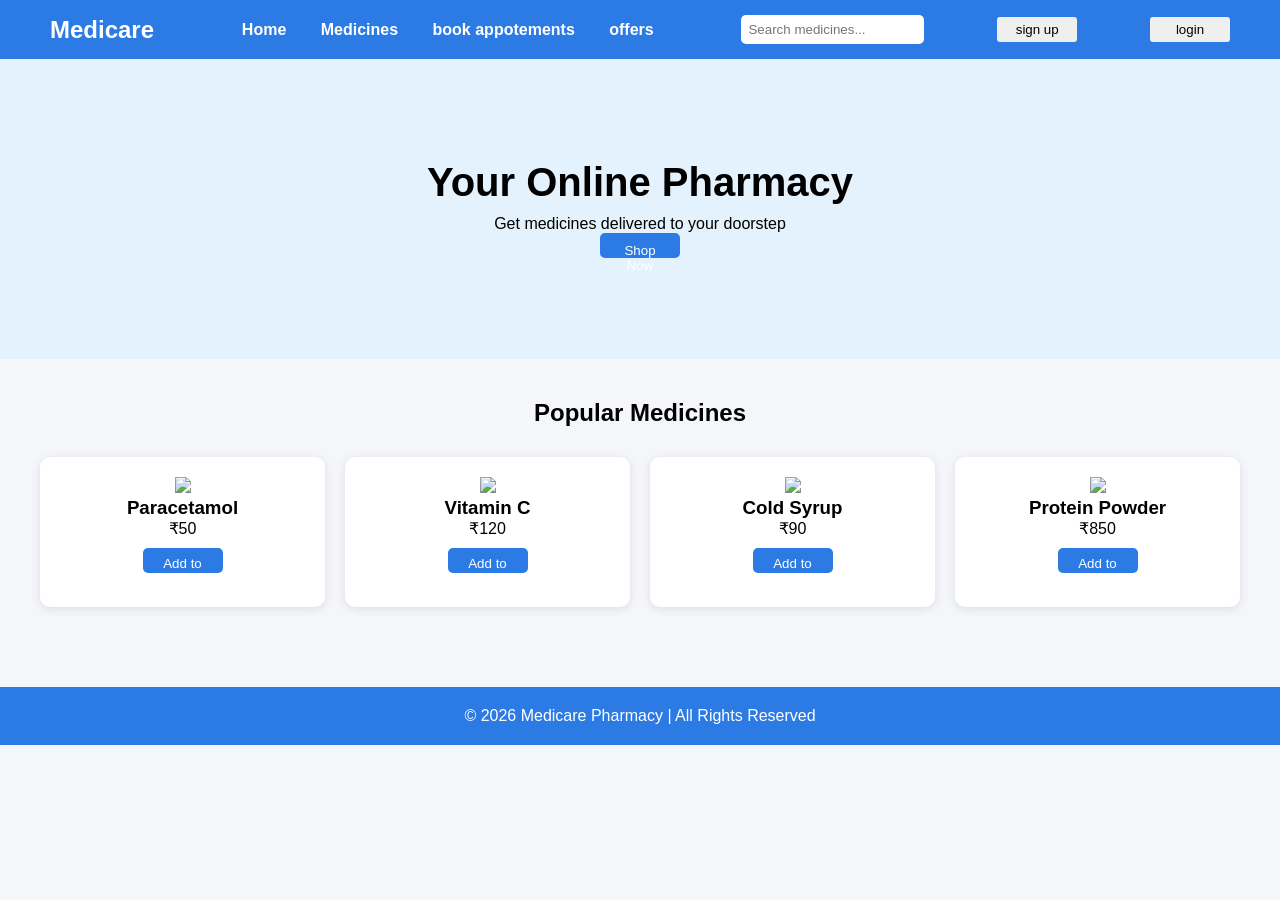
==== index.html @ 6862247c "uploed project" ====
<!doctype html>
<html lang="en">
  <head>
    <meta charset="UTF-8" />
    <meta name="viewport" content="width=device-width, initial-scale=1.0" />
    <title>Medicare - Online Pharmacy</title>
    <link rel="stylesheet" href="index.css" />
  </head>
  <body>
    <header>
      <div class="logo">Medicare</div>

      <nav>
        <a href="#">Home</a>
        <a href="#">Medicines</a>
        <a href="#">book appotements</a>
        <a href="#">offers</a>
      </nav>
      <input type="text" placeholder="Search medicines..." class="search" />
      <button class="sign-up">sign up</button>
      <button class="login-btn">login</button>
    </header>

    <section class="hero">
      <h1>Your Online Pharmacy</h1>
      <p>Get medicines delivered to your doorstep</p>
      <button>Shop Now</button>
    </section>

    <section class="products">
      <h2>Popular Medicines</h2>

      <div class="product-container">
        <div class="card">
          <img src="https://via.placeholder.com/150" />
          <h3>Paracetamol</h3>
          <p>₹50</p>
          <button>Add to Cart</button>
        </div>

        <div class="card">
          <img src="https://via.placeholder.com/150" />
          <h3>Vitamin C</h3>
          <p>₹120</p>
          <button>Add to Cart</button>
        </div>

        <div class="card">
          <img src="https://via.placeholder.com/150" />
          <h3>Cold Syrup</h3>
          <p>₹90</p>
          <button>Add to Cart</button>
        </div>

        <div class="card">
          <img src="https://via.placeholder.com/150" />
          <h3>Protein Powder</h3>
          <p>₹850</p>
          <button>Add to Cart</button>
        </div>
      </div>
    </section>

    <footer>
      <p>© 2026 Medicare Pharmacy | All Rights Reserved</p>
    </footer>
  </body>
</html>
---- index.css ----
* {
  margin: 0;
  padding: 0;
  box-sizing: border-box;
  font-family:
    "Trebuchet MS", "Lucida Sans Unicode", "Lucida Grande", "Lucida Sans",
    Arial, sans-serif;
}

body {
  background: #f4f6f9;
}

header {
  display: flex;
  justify-content: space-between;
  align-items: center;
  padding: 15px 50px;
  background: #2c7be5;
  color: white;
}

.logo {
  font-size: 24px;
  font-weight: bold;
}

nav a {
  margin: 0 15px;
  text-decoration: none;
  color: white;
  font-weight: bold;
}

button {
  height: 25px;
  width: 80px;
  border: none;
  outline: none;
  border-radius: 3px;
}
.search {
  padding: 7px;
  border: none;
  border-radius: 5px;
}

.hero {
  height: 300px;
  background: #e3f2fd;
  display: flex;
  flex-direction: column;
  justify-content: center;
  align-items: center;
  text-align: center;
}

.hero h1 {
  font-size: 40px;
  margin-bottom: 10px;
}

.hero button {
  padding: 10px 20px;
  background: #2c7be5;
  border: none;
  color: white;
  border-radius: 5px;
  cursor: pointer;
}

.products {
  padding: 40px;
  text-align: center;
}

.product-container {
  display: grid;
  grid-template-columns: repeat(auto-fit, minmax(200px, 1fr));
  gap: 20px;
  margin-top: 30px;
}

.card {
  background: white;
  padding: 20px;
  border-radius: 10px;
  box-shadow: 0 2px 10px rgba(0, 0, 0, 0.1);
}

.card img {
  width: 100%;
}

.card button {
  margin-top: 10px;
  padding: 8px 15px;
  background: #2c7be5;
  border: none;
  color: white;
  border-radius: 5px;
  cursor: pointer;
}

footer {
  text-align: center;
  padding: 20px;
  background: #2c7be5;
  color: white;
  margin-top: 40px;
}
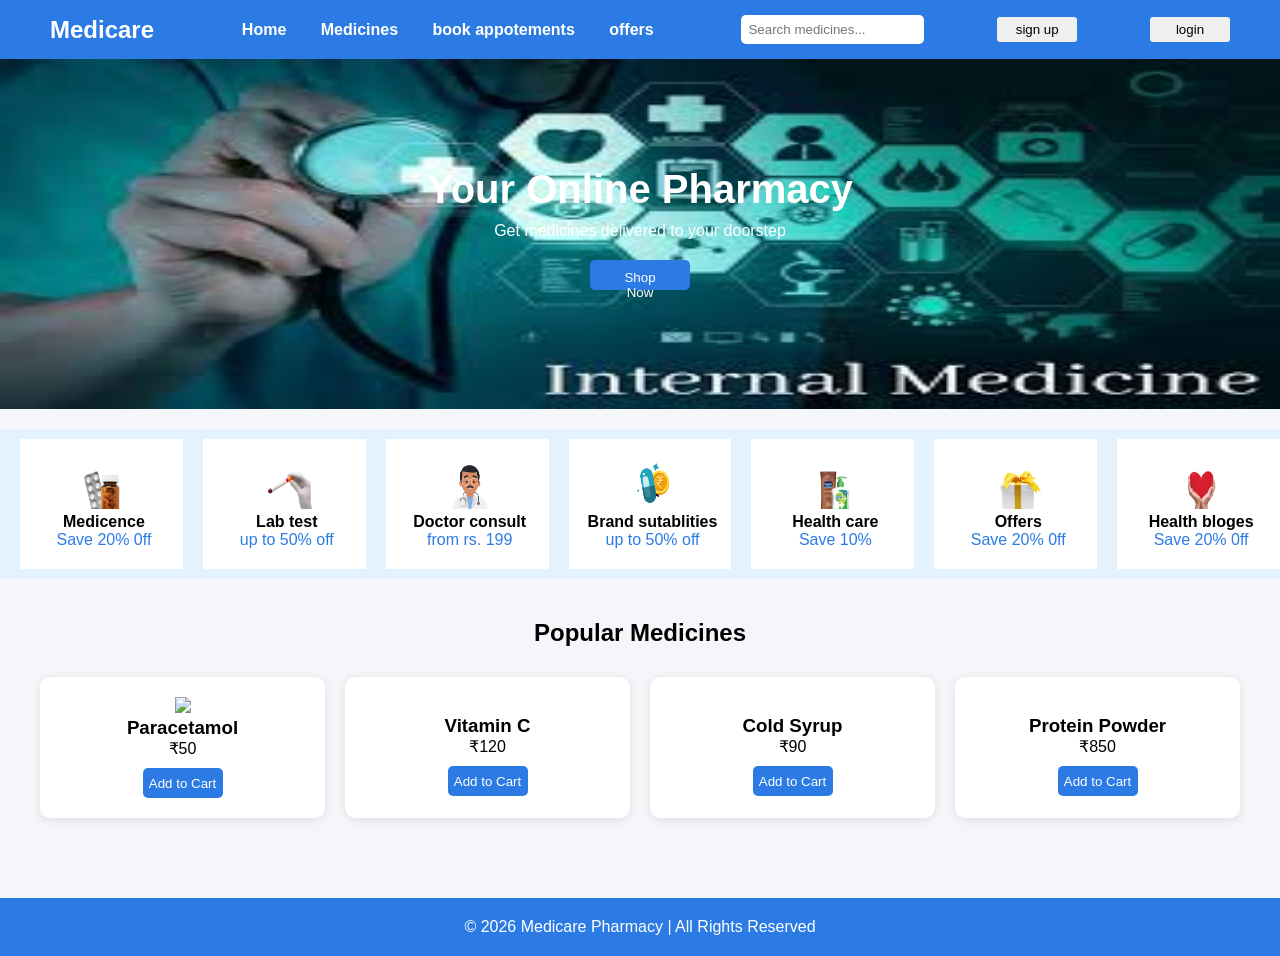
==== commit 096ec12a: "code write" ====
--- a/index.html
+++ b/index.html
@@ -22,9 +22,92 @@
     </header>
 
     <section class="hero">
-      <h1>Your Online Pharmacy</h1>
-      <p>Get medicines delivered to your doorstep</p>
-      <button>Shop Now</button>
+      <img class="hero-image" src="images/images medicene.jpg" alt="" />
+      <div class="hero-content">
+        <h1>Your Online Pharmacy</h1>
+        <p>Get medicines delivered to your doorstep</p>
+        <button class="Shop-now">Shop Now</button>
+      </div>
+    </section>
+
+    <section class="main-content">
+      <div class="main-content-box">
+        <div>
+          <img
+            class="main-content-box-image"
+            src="images/medicene.webp"
+            alt="Medicence"
+          />
+        </div>
+        <h4>Medicence</h4>
+        <span>Save 20% 0ff </span>
+      </div>
+      <div class="main-content-box">
+        <div>
+          <img
+            class="main-content-box-image"
+            src="images/labtest.webp"
+            alt="ab test"
+          />
+        </div>
+        <h4>Lab test</h4>
+        <span>up to 50% off </span>
+      </div>
+      <div class="main-content-box">
+        <div>
+          <img
+            class="main-content-box-image"
+            src="images/Doctore consult image.webp"
+            alt=""
+          />
+        </div>
+        <h4>Doctor consult</h4>
+        <span>from rs. 199 </span>
+      </div>
+      <div class="main-content-box">
+        <div>
+          <img
+            class="main-content-box-image"
+            src="images/Brand sutiblites.png"
+            alt=""
+          />
+        </div>
+        <h4>Brand sutablities</h4>
+        <span>up to 50% off </span>
+      </div>
+      <div class="main-content-box">
+        <div>
+          <img
+            class="main-content-box-image"
+            src="images/healthcare image.webp"
+            alt=""
+          />
+        </div>
+        <h4>Health care</h4>
+        <span>Save 10% </span>
+      </div>
+      <div class="main-content-box">
+        <div>
+          <img
+            class="main-content-box-image"
+            src="images/offer imag.webp"
+            alt=""
+          />
+        </div>
+        <h4>Offers</h4>
+        <span>Save 20% 0ff </span>
+      </div>
+      <div class="main-content-box">
+        <div>
+          <img
+            class="main-content-box-image"
+            src="images/health_blogs.webp"
+            alt=""
+          />
+        </div>
+        <h4>Health bloges</h4>
+        <span>Save 20% 0ff </span>
+      </div>
     </section>
 
     <section class="products">
@@ -35,28 +118,28 @@
           <img src="https://via.placeholder.com/150" />
           <h3>Paracetamol</h3>
           <p>₹50</p>
-          <button>Add to Cart</button>
+          <button class="card-btn">Add to Cart</button>
         </div>
 
         <div class="card">
-          <img src="https://via.placeholder.com/150" />
+          <img src="" />
           <h3>Vitamin C</h3>
           <p>₹120</p>
-          <button>Add to Cart</button>
+          <button class="card-btn">Add to Cart</button>
         </div>
 
         <div class="card">
-          <img src="https://via.placeholder.com/150" />
+          <img src="" />
           <h3>Cold Syrup</h3>
           <p>₹90</p>
-          <button>Add to Cart</button>
+          <button class="card-btn">Add to Cart</button>
         </div>
 
         <div class="card">
-          <img src="https://via.placeholder.com/150" />
+          <img src="" />
           <h3>Protein Powder</h3>
           <p>₹850</p>
-          <button>Add to Cart</button>
+          <button class="card-btn">Add to Cart</button>
         </div>
       </div>
     </section>
--- a/index.css
+++ b/index.css
@@ -20,6 +20,14 @@
   color: white;
 }
 
+.Shop-now {
+  height: 30px;
+  width: 100px;
+  border: none;
+  outline: none;
+  border-radius: 3px;
+  margin-top: 20px;
+}
 .logo {
   font-size: 24px;
   font-weight: bold;
@@ -45,14 +53,54 @@
   border-radius: 5px;
 }
 
+.main-content {
+  height: 150px;
+  background: #e3f2fd;
+  margin-top: 20px;
+  display: flex;
+  flex-direction: row;
+  justify-content: center;
+  align-items: center;
+  text-align: center;
+}
+.main-content-box {
+  height: 130px;
+  width: 200px;
+  margin-left: 20px;
+  background-color: #ffffff;
+  padding-left: 5px;
+  text-align: center;
+  padding-top: 20px;
+}
+span {
+  color: #2c7be5;
+}
+.main-content-box:hover {
+  box-shadow: 2px 2px 2px rgb(175, 175, 175);
+}
+.main-content-box-image {
+  height: 50px;
+  width: 50px;
+  background-size: cover;
+}
 .hero {
-  height: 300px;
   background: #e3f2fd;
   display: flex;
   flex-direction: column;
   justify-content: center;
   align-items: center;
   text-align: center;
+  background-size: cover;
+  height: 350px;
+  color: #ffff;
+}
+.hero-content {
+  position: absolute;
+  z-index: +1;
+}
+.hero-image {
+  height: 350px;
+  width: 100%;
 }
 
 .hero h1 {
@@ -92,9 +140,10 @@
   width: 100%;
 }
 
-.card button {
+.card-btn {
   margin-top: 10px;
-  padding: 8px 15px;
+  height: 30px;
+  width: 80px;
   background: #2c7be5;
   border: none;
   color: white;
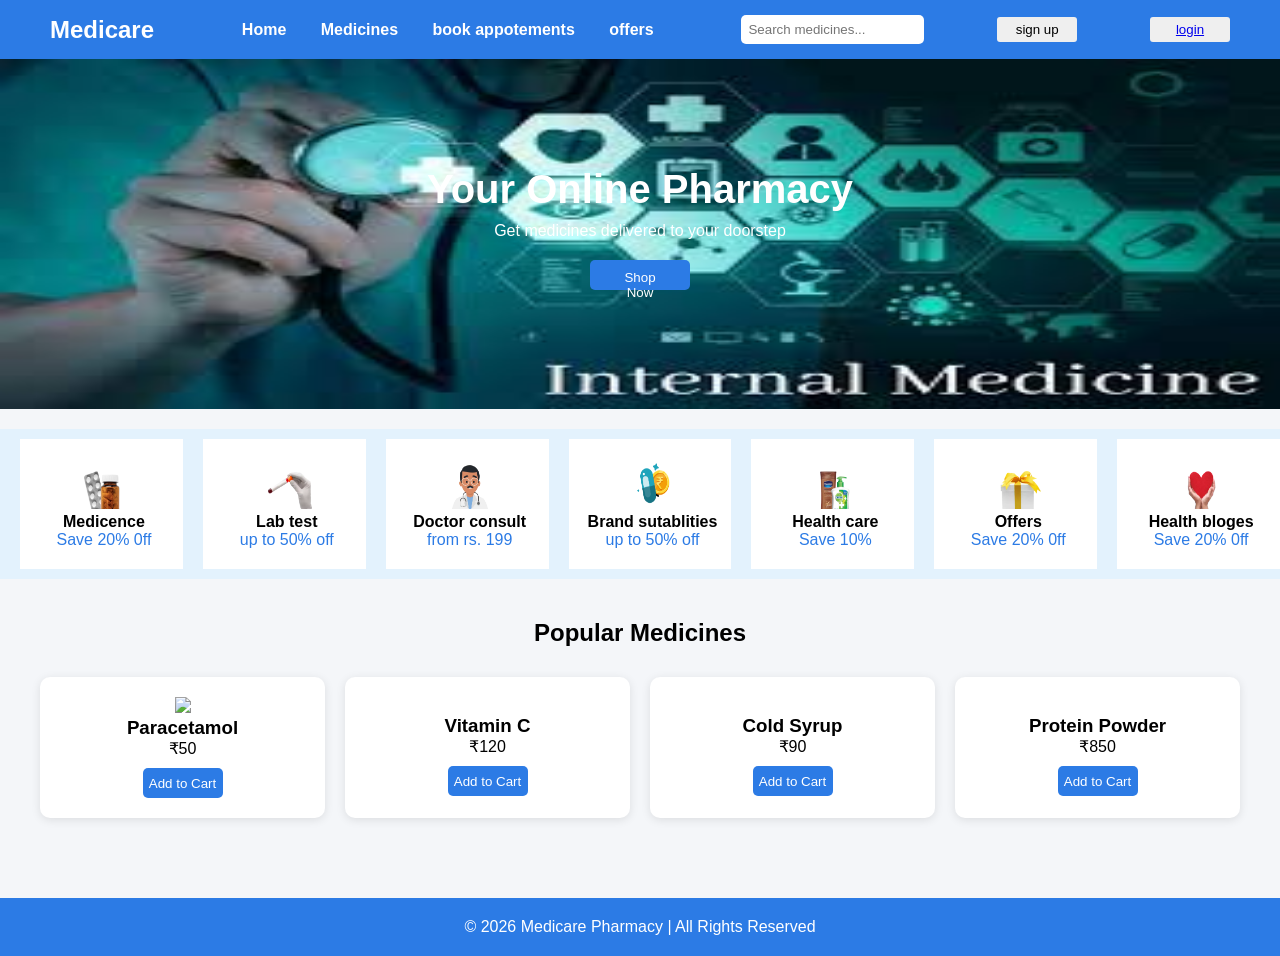
==== commit 6afddde0: "add page link" ====
--- a/index.html
+++ b/index.html
@@ -12,13 +12,17 @@
 
       <nav>
         <a href="#">Home</a>
-        <a href="#">Medicines</a>
+        <a href="./Medicines/Medicines.html">Medicines</a>
         <a href="#">book appotements</a>
         <a href="#">offers</a>
       </nav>
       <input type="text" placeholder="Search medicines..." class="search" />
-      <button class="sign-up">sign up</button>
-      <button class="login-btn">login</button>
+      <button class="sign-up">
+        <a href="./Signup-page/sign-up.html"></a>sign up
+      </button>
+      <button class="login-btn">
+        <a href="./Login-page/login.html">login</a>
+      </button>
     </header>
 
     <section class="hero">
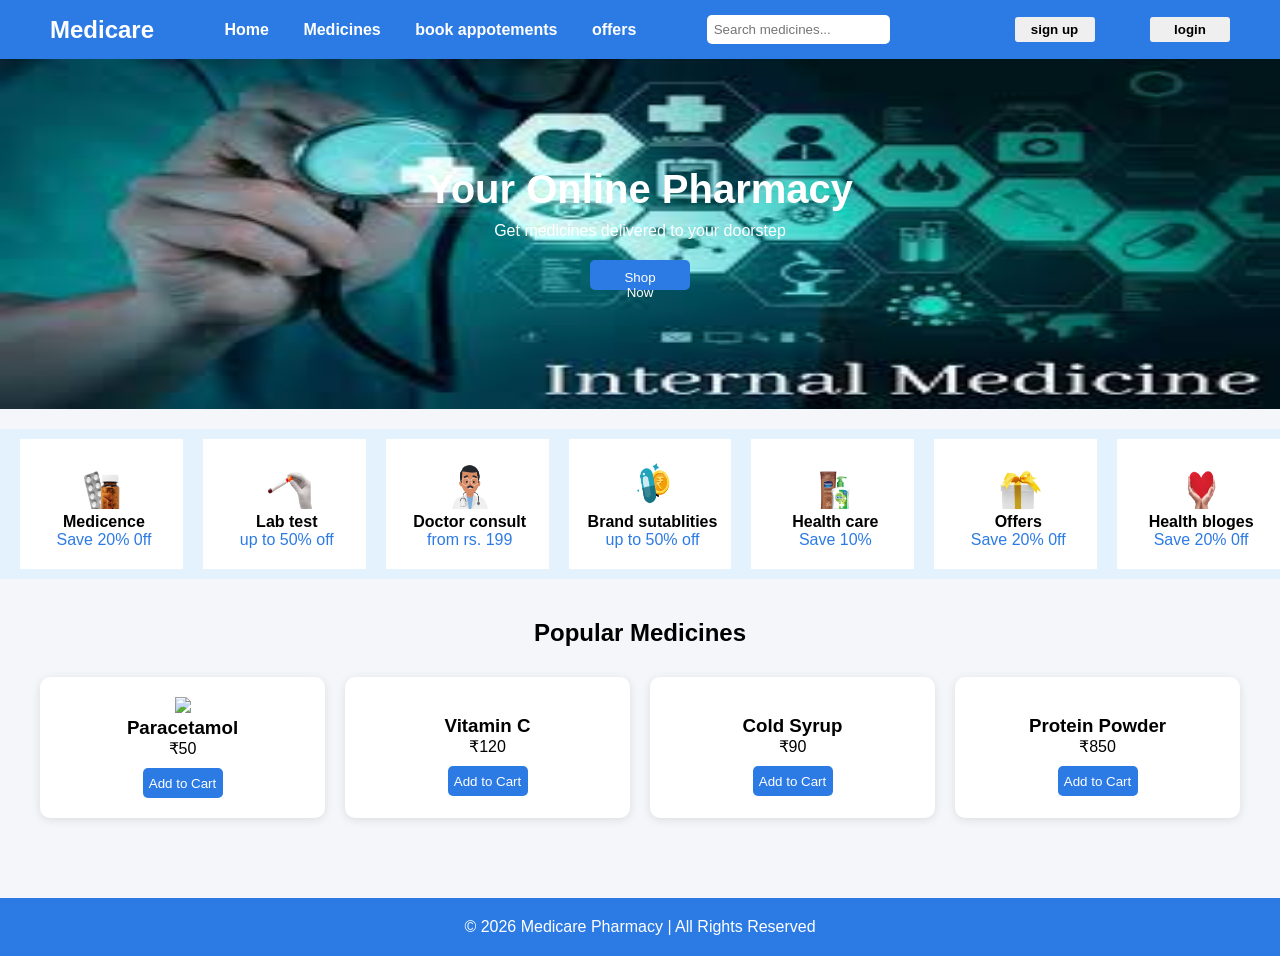
==== commit c6befe4a: "sign up page add" ====
--- a/index.html
+++ b/index.html
@@ -16,9 +16,9 @@
         <a href="#">book appotements</a>
         <a href="#">offers</a>
       </nav>
-      <input type="text" placeholder="Search medicines..." class="search" />
+      <input type="text" placeholder="Search medicines..." class="search"><div class="search"></div></input>
       <button class="sign-up">
-        <a href="./Signup-page/sign-up.html"></a>sign up
+        <a href="./Signup-page/sign-up.html">sign up</a>
       </button>
       <button class="login-btn">
         <a href="./Login-page/login.html">login</a>
--- a/index.css
+++ b/index.css
@@ -139,7 +139,11 @@
 .card img {
   width: 100%;
 }
-
+a {
+  text-decoration: none;
+  color: black;
+  font-weight: 900;
+}
 .card-btn {
   margin-top: 10px;
   height: 30px;
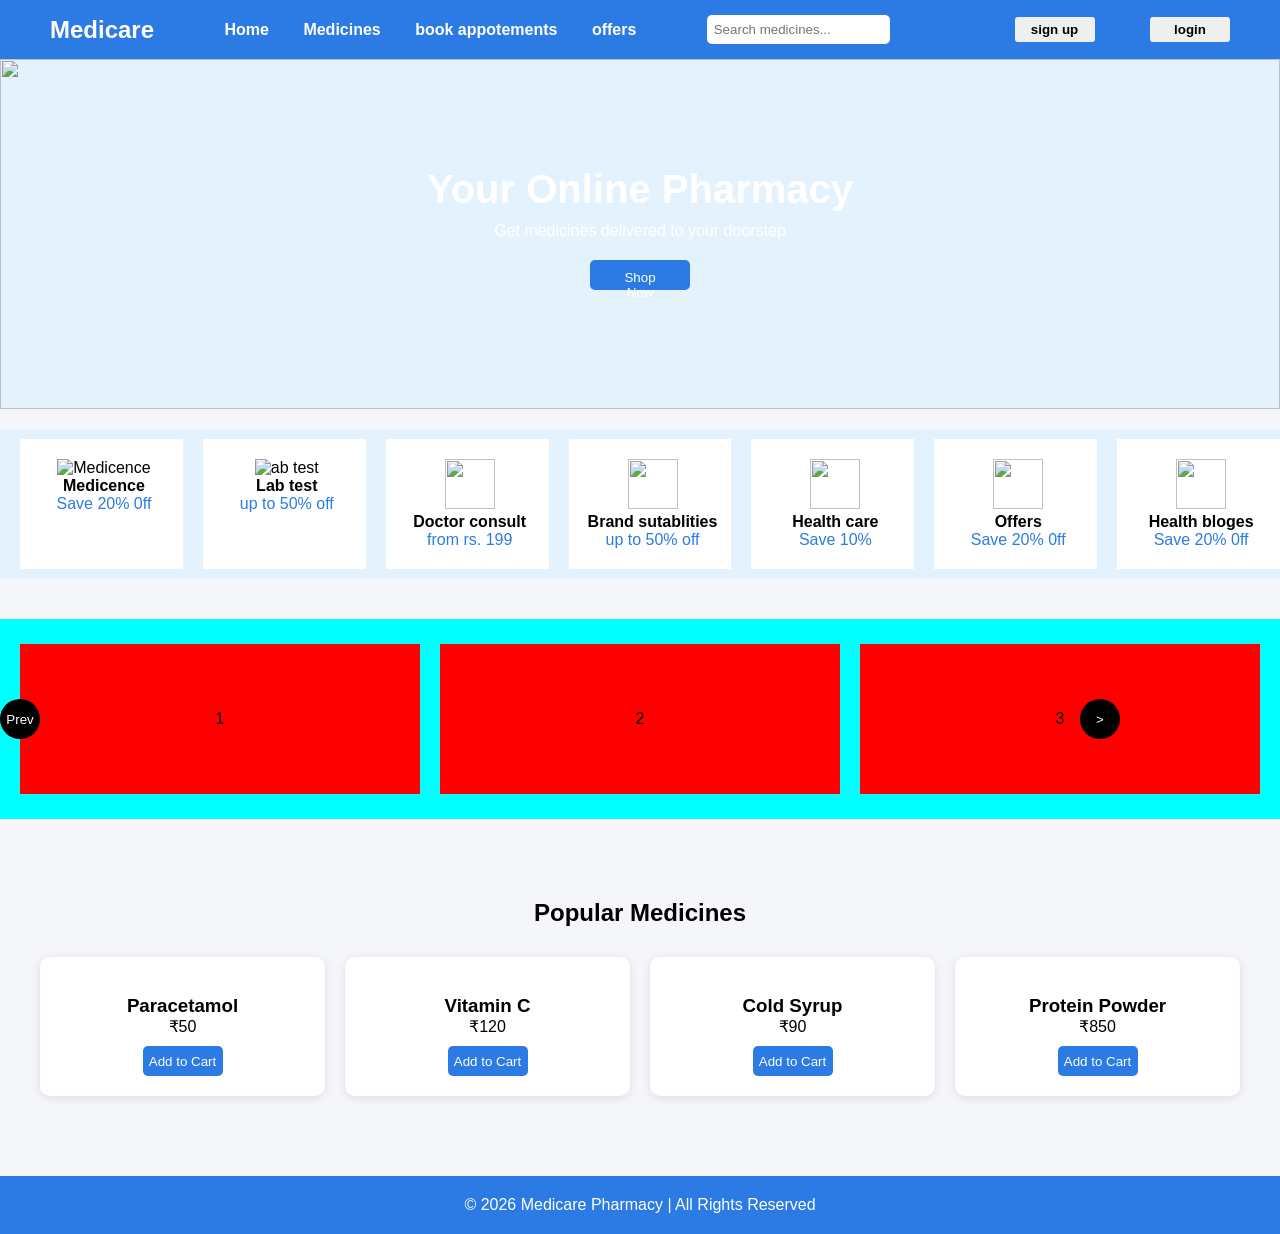
==== commit d242095a: "add slider" ====
--- a/index.html
+++ b/index.html
@@ -114,19 +114,44 @@
       </div>
     </section>
 
+<!--  -->
+
+<button class="left-btn" onclick="prev()">Prev</button>
+
+<div class="slider" id="slider">
+  <div class="slider-box">1</div>
+  <div class="slider-box">2</div>
+  <div class="slider-box">3</div>
+  <div class="slider-box">4</div>
+  <div class="slider-box">5</div>
+</div>
+<script>
+
+function Next() {
+ document.getElementById("slider").scrollLeft+=420
+}
+function prev() {
+ document.getElementById("slider").scrollLeft-=420
+}
+</script>
+
+<button class="right-btn" onclick="Next()">></button>
+
+
+    <!-- card   -->
     <section class="products">
       <h2>Popular Medicines</h2>
 
       <div class="product-container">
         <div class="card">
-          <img src="https://via.placeholder.com/150" />
+          <img src="" alt="" />
           <h3>Paracetamol</h3>
           <p>₹50</p>
           <button class="card-btn">Add to Cart</button>
         </div>
 
         <div class="card">
-          <img src="" />
+          <img src="" alt=""/>
           <h3>Vitamin C</h3>
           <p>₹120</p>
           <button class="card-btn">Add to Cart</button>
@@ -152,4 +177,5 @@
       <p>© 2026 Medicare Pharmacy | All Rights Reserved</p>
     </footer>
   </body>
+
 </html>
--- a/index.css
+++ b/index.css
@@ -162,3 +162,43 @@
   color: white;
   margin-top: 40px;
 }
+/*  */
+.left-btn {
+  background-color: black;
+  border-radius: 50%;
+  height: 40px;
+  width: 40px;
+  color: white;
+  position: relative;
+  top: 120px;
+}
+.right-btn {
+  background-color: black;
+  border-radius: 50%;
+  height: 40px;
+  width: 40px;
+  color: white;
+  position: relative;
+  left: 1080px;
+  top: -120px;
+}
+
+.slider {
+  display: flex;
+  align-items: center;
+  overflow-x: auto;
+  height: 200px;
+  width: 100%;
+  background-color: aqua;
+  scroll-behavior: smooth;
+}
+
+.slider-box {
+  min-width: 400px;
+  margin-left: 20px;
+  height: 150px;
+  background-color: red;
+  display: flex;
+  justify-content: center;
+  align-items: center;
+}
